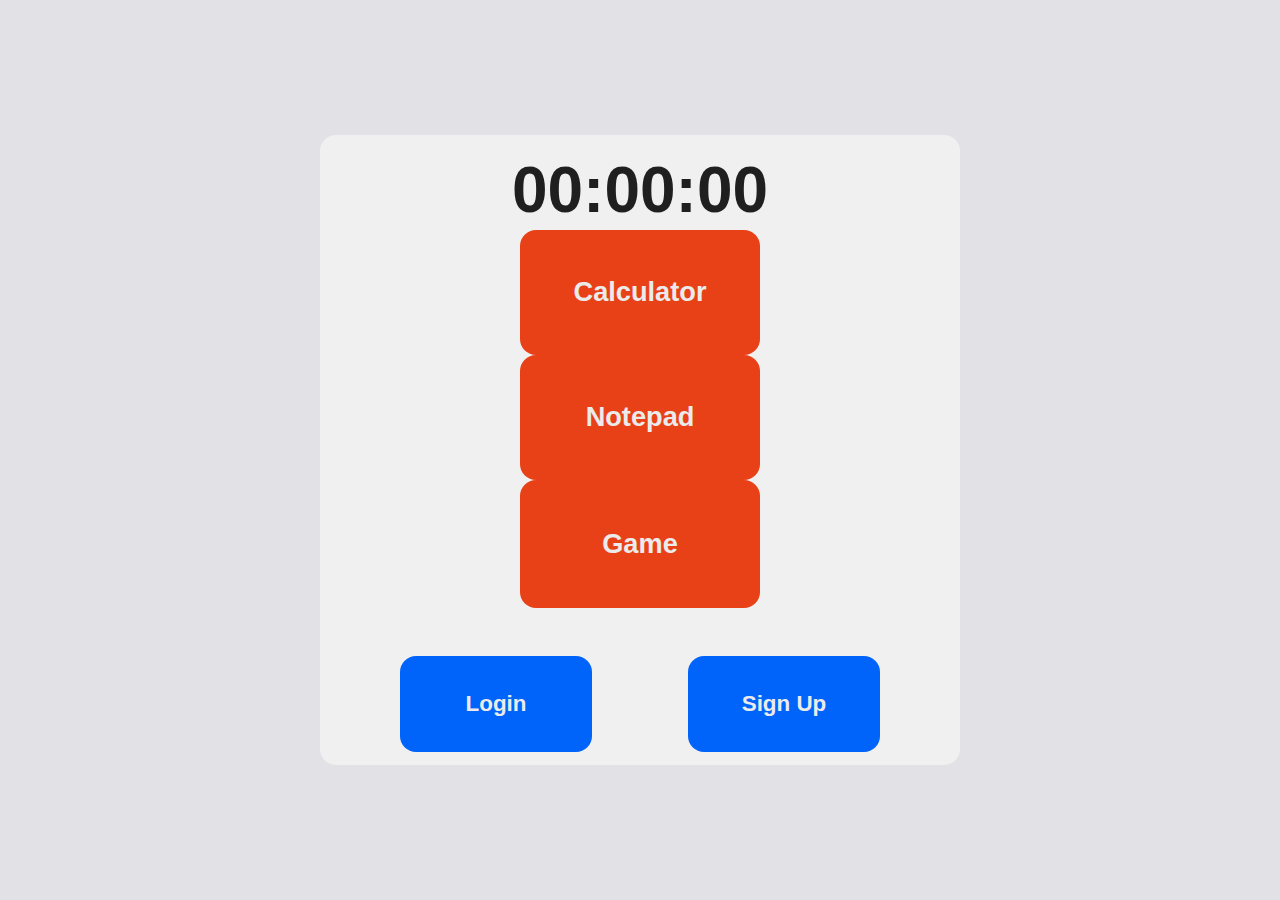
==== index.html @ 2082477b "cmtTest" ====
<!DOCTYPE html>
<html lang="en">
<head>
    <meta charset="UTF-8">
    <meta http-equiv="X-UA-Compatible" content="IE=edge">
    <meta name="viewport" content="width=device-width, initial-scale=1.0">
    <title>Document</title>
    <link rel="stylesheet" href="indexStyles.css">
</head>
<body>
    <div class="container">
        <div class="clock">00:00:00</div>
        <div class="mainBtns">
            <button>Calculator</button>
            <button>Notepad</button>
           <a href="game.html"><button>Game</button></a>
        </div>
        <div class="loginSignupBtns">
            <button>Login</button>
            <button>Sign Up</button>
        </div>
    </div>
    <script>
        console.log(123);
    </script>
</body>
</html>
---- indexStyles.css ----
body {
    /* background: #22272e; */
    background: rgb(225, 225, 230);
    font-family: Arial, Helvetica, sans-serif;
    padding: 0;
    margin: 0;
    box-sizing: border-box;
    height: 100dvh;
}
.container {
    /* background: #2f3640; */
background: rgb(240, 240, 240);
    width: 40rem;
    height: 70%;
    position: relative;
    left: 50%;
    transform: translate(-50%, -50%);
    top: 50%;
    display: flex;
    flex-direction: column;
    align-items: center;
    border-radius: 1rem;
}

.clock {
    position: relative;
    width: 100%;
    height: 15%;
    display: flex;
    justify-content: center;
    align-items: center;
    color: rgb(31, 31, 31);
    font-size: 4rem;
    font-weight: bold;
    padding-top: 1rem;
}

.mainBtns {
    display: flex;
    flex-direction: column;
    height: 60%;
    width: 100%;
    align-items: center;
    justify-content: space-around;
}

.loginSignupBtns {
    height: 25%;
    width: 100%;
    display: flex;
    justify-content: center;
}

.mainBtns button {
    background: #e84118;
    height: 8rem;
    width: 15rem;
    border: none;
    border-radius: 1rem;
    font-size: 1.7rem;
    color: rgb(235, 235, 235);
    font-weight: bold;
}

.loginSignupBtns button {
    background: rgb(0, 100, 250);
    height: 6rem;
    width: 12rem;
    margin: 3rem;
    border: none;
    border-radius: 1rem;
    color: rgb(235, 235, 235);
    font-weight: bold;
    font-size: 1.4rem;
}

.loginSignupBtns button:hover{
background: rgb(0, 85, 200);
transform: scale(1.1);
cursor: pointer;
transition: 0.4s;
}

.mainBtns button:hover{
background: #c23613;
transform: scale(1.1);
cursor: pointer;
transition: 0.4s;
}


@media only screen and (orientation: portrait) and (max-width: 700px){
    .container {
        width: 80%;
        height: 70%;
    }

    .clock{
        font-size: 3rem;
    }
    .mainBtns button {
        height: 4rem;
        width: 7rem;
        font-size: 1rem;
    }

    .loginSignupBtns button {
        height: 3rem;
        width: 5rem;
        margin: 1rem;
        font-weight: bold;
        font-size: 1rem;
    }
}
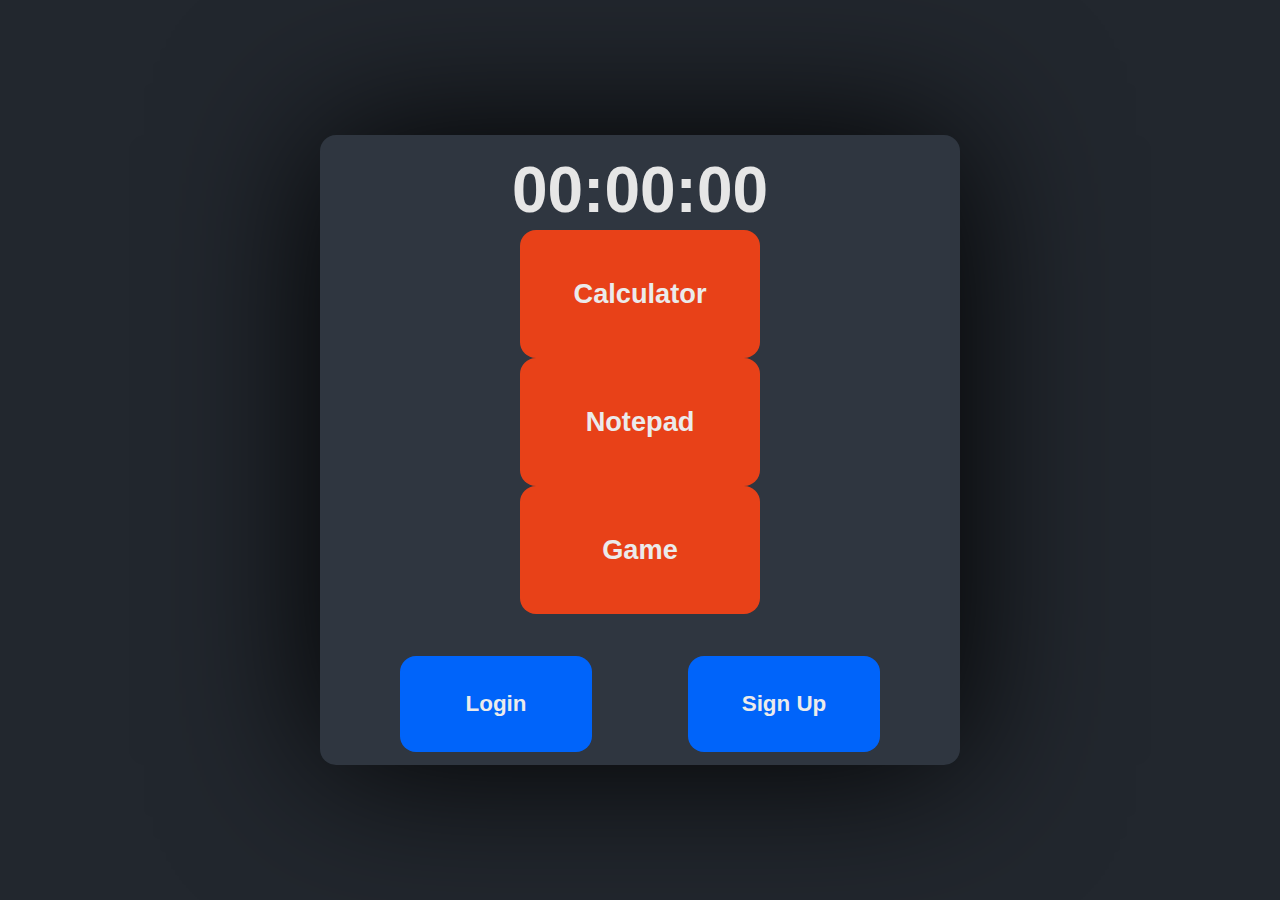
==== commit d2f28509: "indexBug" ====
--- a/index.html
+++ b/index.html
@@ -5,15 +5,15 @@
     <meta http-equiv="X-UA-Compatible" content="IE=edge">
     <meta name="viewport" content="width=device-width, initial-scale=1.0">
     <title>Document</title>
-    <link rel="stylesheet" href="indexStyles.css">
+    <link rel="stylesheet" href="CSS/indexStyles.css">
 </head>
 <body>
     <div class="container">
         <div class="clock">00:00:00</div>
         <div class="mainBtns">
-            <button>Calculator</button>
-            <button>Notepad</button>
-           <a href="game.html"><button>Game</button></a>
+            <a href="HTML/calc.html"><button>Calculator</button></a>
+            <a href="HTML/notePad.html"><button>Notepad</button></a>
+           <a href="HTML/game.html"><button>Game</button></a>
         </div>
         <div class="loginSignupBtns">
             <button>Login</button>
@@ -21,7 +21,7 @@
         </div>
     </div>
     <script>
-        console.log(123);
+        
     </script>
 </body>
 </html>--- a/CSS/indexStyles.css
+++ b/CSS/indexStyles.css
@@ -0,0 +1,115 @@
+body {
+    background: #22272e;
+    font-family: Arial, Helvetica, sans-serif;
+    padding: 0;
+    margin: 0;
+    box-sizing: border-box;
+    height: 100dvh;
+}
+
+.container {
+    box-shadow: 0 0 10rem rgb(0, 0, 0);
+    background: #2f3640;
+    width: 40rem;
+    height: 70%;
+    position: relative;
+    left: 50%;
+    transform: translate(-50%, -50%);
+    top: 50%;
+    display: flex;
+    flex-direction: column;
+    align-items: center;
+    border-radius: 1rem;
+}
+
+.clock {
+    position: relative;
+    width: 100%;
+    height: 15%;
+    display: flex;
+    justify-content: center;
+    align-items: center;
+    color: rgb(230, 230, 230);
+    font-size: 4rem;
+    font-weight: bold;
+    padding-top: 1rem;
+}
+
+.mainBtns {
+    display: flex;
+    flex-direction: column;
+    height: 60%;
+    width: 100%;
+    align-items: center;
+    justify-content: space-around;
+}
+
+.loginSignupBtns {
+    height: 25%;
+    width: 100%;
+    display: flex;
+    justify-content: center;
+}
+
+.mainBtns button {
+    background: #e84118;
+    height: 8rem;
+    width: 15rem;
+    border: none;
+    border-radius: 1rem;
+    font-size: 1.7rem;
+    color: rgb(235, 235, 235);
+    font-weight: bold;
+}
+
+.loginSignupBtns button {
+    background: rgb(0, 100, 250);
+    height: 6rem;
+    width: 12rem;
+    margin: 3rem;
+    border: none;
+    border-radius: 1rem;
+    color: rgb(235, 235, 235);
+    font-weight: bold;
+    font-size: 1.4rem;
+}
+
+.loginSignupBtns button:hover {
+    background: rgb(0, 85, 200);
+    transform: scale(1.1);
+    cursor: pointer;
+    transition: 0.4s;
+}
+
+.mainBtns button:hover {
+    background: #c23613;
+    transform: scale(1.1);
+    cursor: pointer;
+    transition: 0.4s;
+}
+
+
+@media only screen and (orientation: portrait) and (max-width: 700px) {
+    .container {
+        width: 80%;
+        height: 70%;
+    }
+
+    .clock {
+        font-size: 3rem;
+    }
+
+    .mainBtns button {
+        height: 4rem;
+        width: 7rem;
+        font-size: 1rem;
+    }
+
+    .loginSignupBtns button {
+        height: 3rem;
+        width: 5rem;
+        margin: 1rem;
+        font-weight: bold;
+        font-size: 1rem;
+    }
+}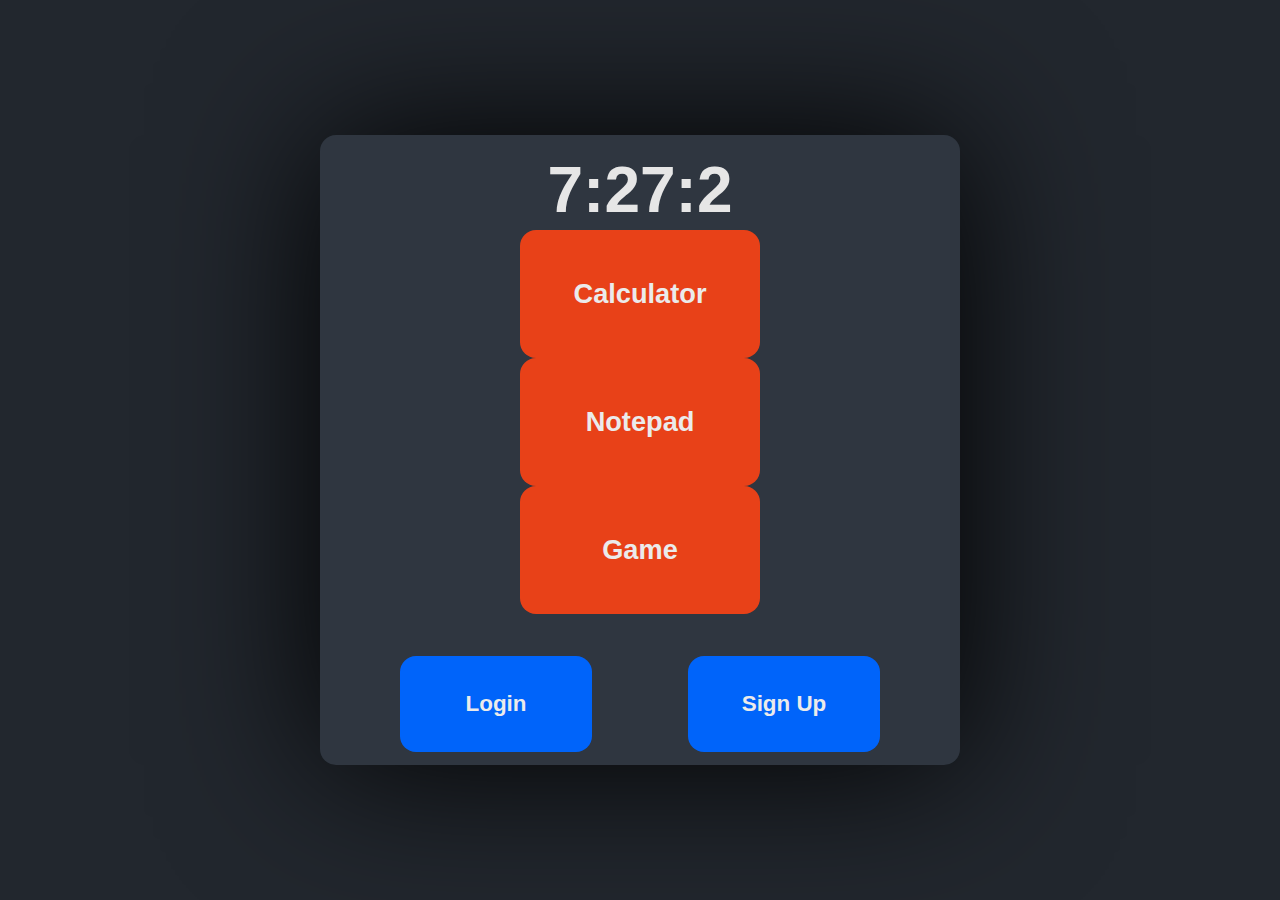
==== commit 959a0bfe: "ansBtn del fix" ====
--- a/index.html
+++ b/index.html
@@ -1,5 +1,6 @@
 <!DOCTYPE html>
 <html lang="en">
+
 <head>
     <meta charset="UTF-8">
     <meta http-equiv="X-UA-Compatible" content="IE=edge">
@@ -7,13 +8,14 @@
     <title>Document</title>
     <link rel="stylesheet" href="CSS/indexStyles.css">
 </head>
+
 <body>
     <div class="container">
-        <div class="clock">00:00:00</div>
+        <div class="clock" id="clock">00:00:00</div>
         <div class="mainBtns">
             <a href="HTML/calc.html"><button>Calculator</button></a>
             <a href="HTML/notePad.html"><button>Notepad</button></a>
-           <a href="HTML/game.html"><button>Game</button></a>
+            <a href="HTML/game.html"><button>Game</button></a>
         </div>
         <div class="loginSignupBtns">
             <button>Login</button>
@@ -21,7 +23,16 @@
         </div>
     </div>
     <script>
-        
+        function updateClock() {
+            let date = new Date();
+            let hrs = date.getHours();
+            let min = date.getMinutes();
+            let sec = date.getSeconds();
+
+            clock.innerHTML = `${hrs}:${min}:${sec}`;
+        }
+        setInterval(updateClock,50);
     </script>
 </body>
+
 </html>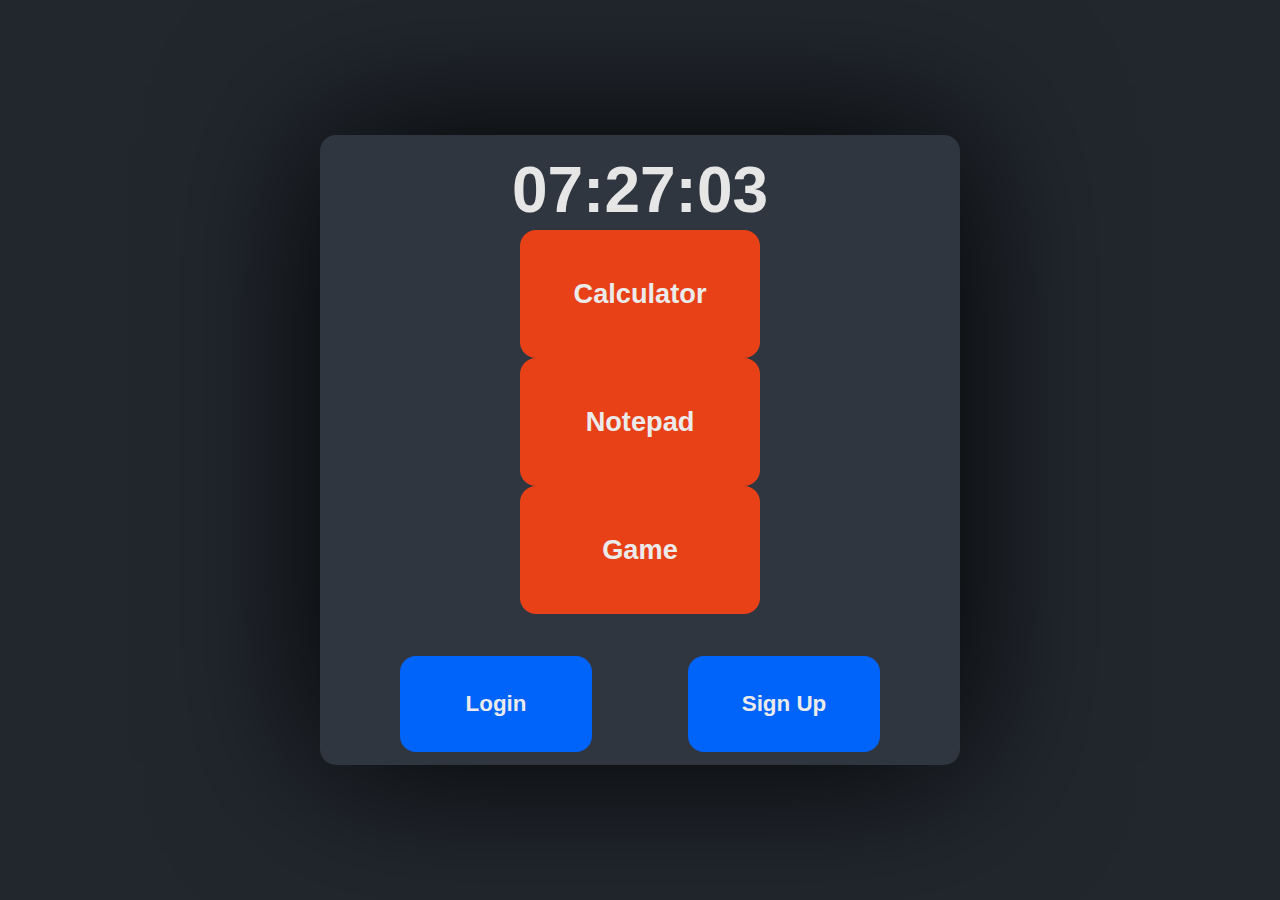
==== commit 1f4e4e0b: "notepad added" ====
--- a/index.html
+++ b/index.html
@@ -5,7 +5,7 @@
     <meta charset="UTF-8">
     <meta http-equiv="X-UA-Compatible" content="IE=edge">
     <meta name="viewport" content="width=device-width, initial-scale=1.0">
-    <title>Document</title>
+    <title>Home Page</title>
     <link rel="stylesheet" href="CSS/indexStyles.css">
 </head>
 
@@ -25,9 +25,9 @@
     <script>
         function updateClock() {
             let date = new Date();
-            let hrs = date.getHours();
-            let min = date.getMinutes();
-            let sec = date.getSeconds();
+            let hrs = date.getHours().toString().padStart(2, "0");
+            let min = date.getMinutes().toString().padStart(2, "0");
+            let sec = date.getSeconds().toString().padStart(2, "0");
 
             clock.innerHTML = `${hrs}:${min}:${sec}`;
         }
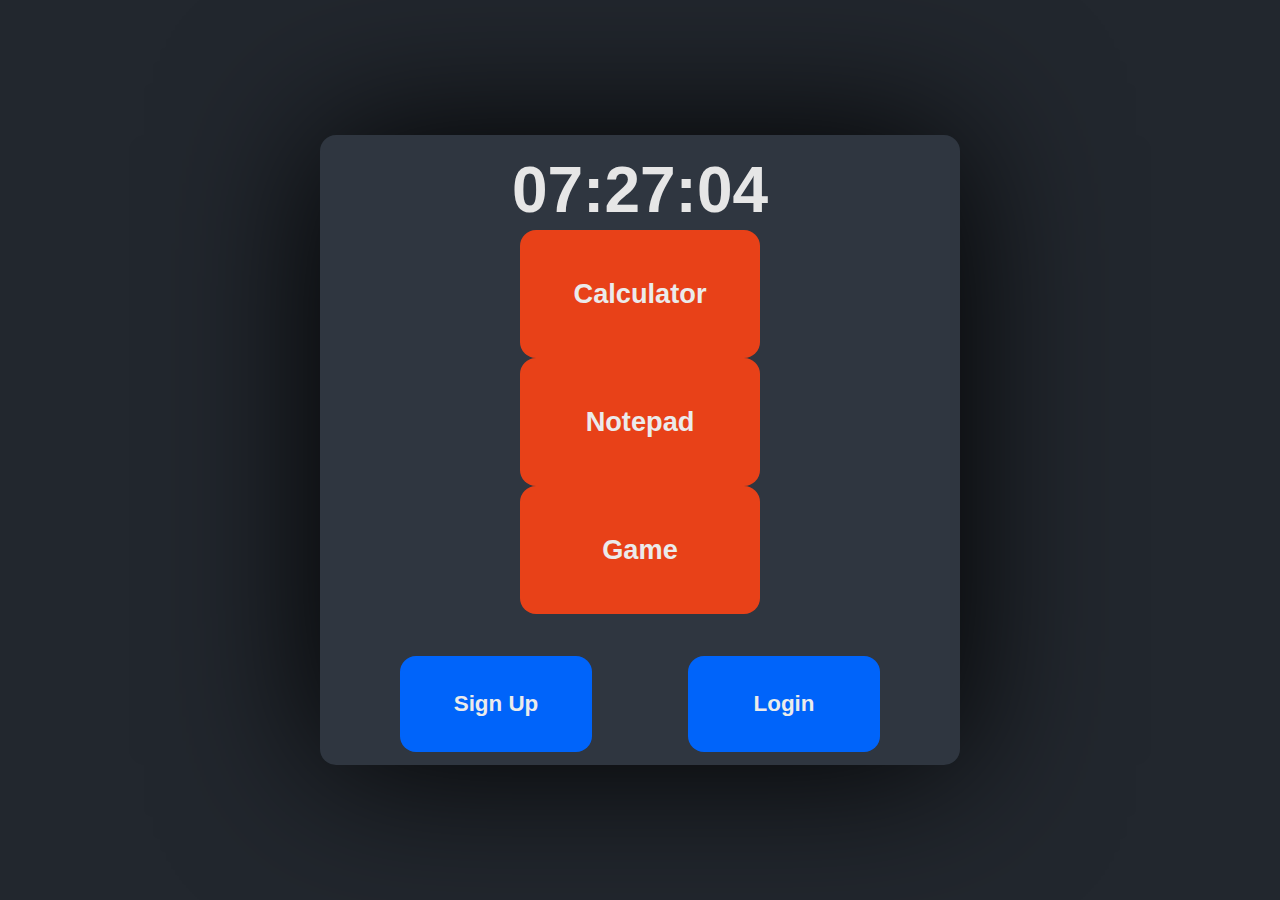
==== commit e67c69bb: "login page" ====
--- a/index.html
+++ b/index.html
@@ -18,8 +18,8 @@
             <a href="HTML/game.html"><button>Game</button></a>
         </div>
         <div class="loginSignupBtns">
-            <button>Login</button>
             <button>Sign Up</button>
+            <a href="HTML/login.html"><button>Login</button></a>
         </div>
     </div>
     <script>
--- a/CSS/indexStyles.css
+++ b/CSS/indexStyles.css
@@ -89,7 +89,7 @@
 }
 
 
-@media only screen and (orientation: portrait) and (max-width: 700px) {
+@media only screen and (max-width: 700px) {
     .container {
         width: 80%;
         height: 70%;
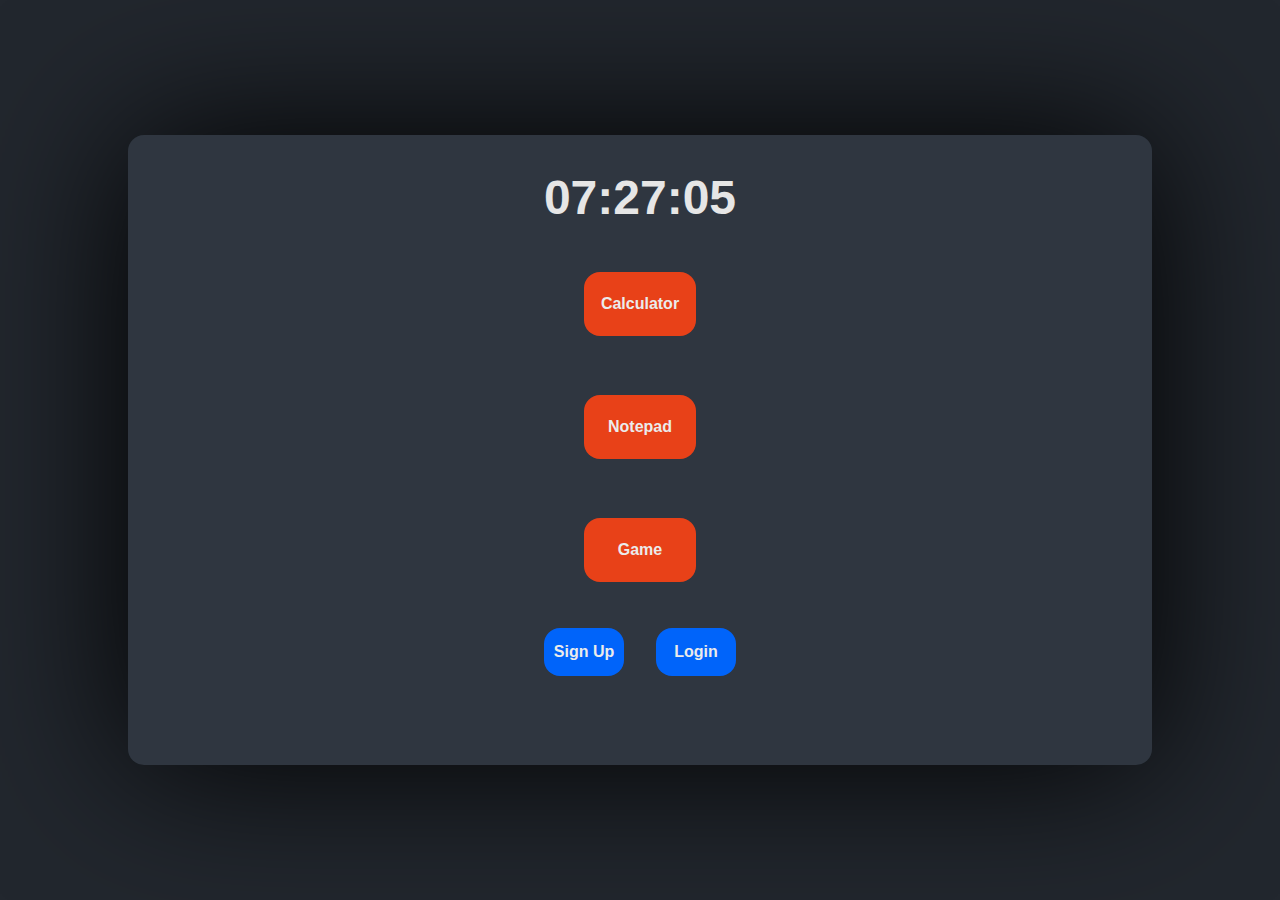
==== commit 9b3ad249: "sign up added" ====
--- a/index.html
+++ b/index.html
@@ -18,7 +18,7 @@
             <a href="HTML/game.html"><button>Game</button></a>
         </div>
         <div class="loginSignupBtns">
-            <button>Sign Up</button>
+            <a href="/HTML/signUp.html"><button>Sign Up</button></a>
             <a href="HTML/login.html"><button>Login</button></a>
         </div>
     </div>
--- a/CSS/indexStyles.css
+++ b/CSS/indexStyles.css
@@ -89,7 +89,7 @@
 }
 
 
-@media only screen and (max-width: 700px) {
+@media only screen and (max-width: 700px), (max-height: 1000px) {
     .container {
         width: 80%;
         height: 70%;
@@ -112,4 +112,27 @@
         font-weight: bold;
         font-size: 1rem;
     }
+}
+
+@media only screen and (max-height: 500px){
+    .container{
+        flex-direction: row;
+    }
+    .clock{
+        font-size: 2rem;
+    }
+    .mainBtns button {
+        height: 2rem;
+        width: 5rem;
+        font-size: 0.8rem;
+    }
+    .loginSignupBtns{
+        align-items: center;
+    }
+    .loginSignupBtns button {
+        height: 2rem;
+        width: 4rem;
+        margin: 1rem;
+        font-size: 0.8rem;
+    }
 }